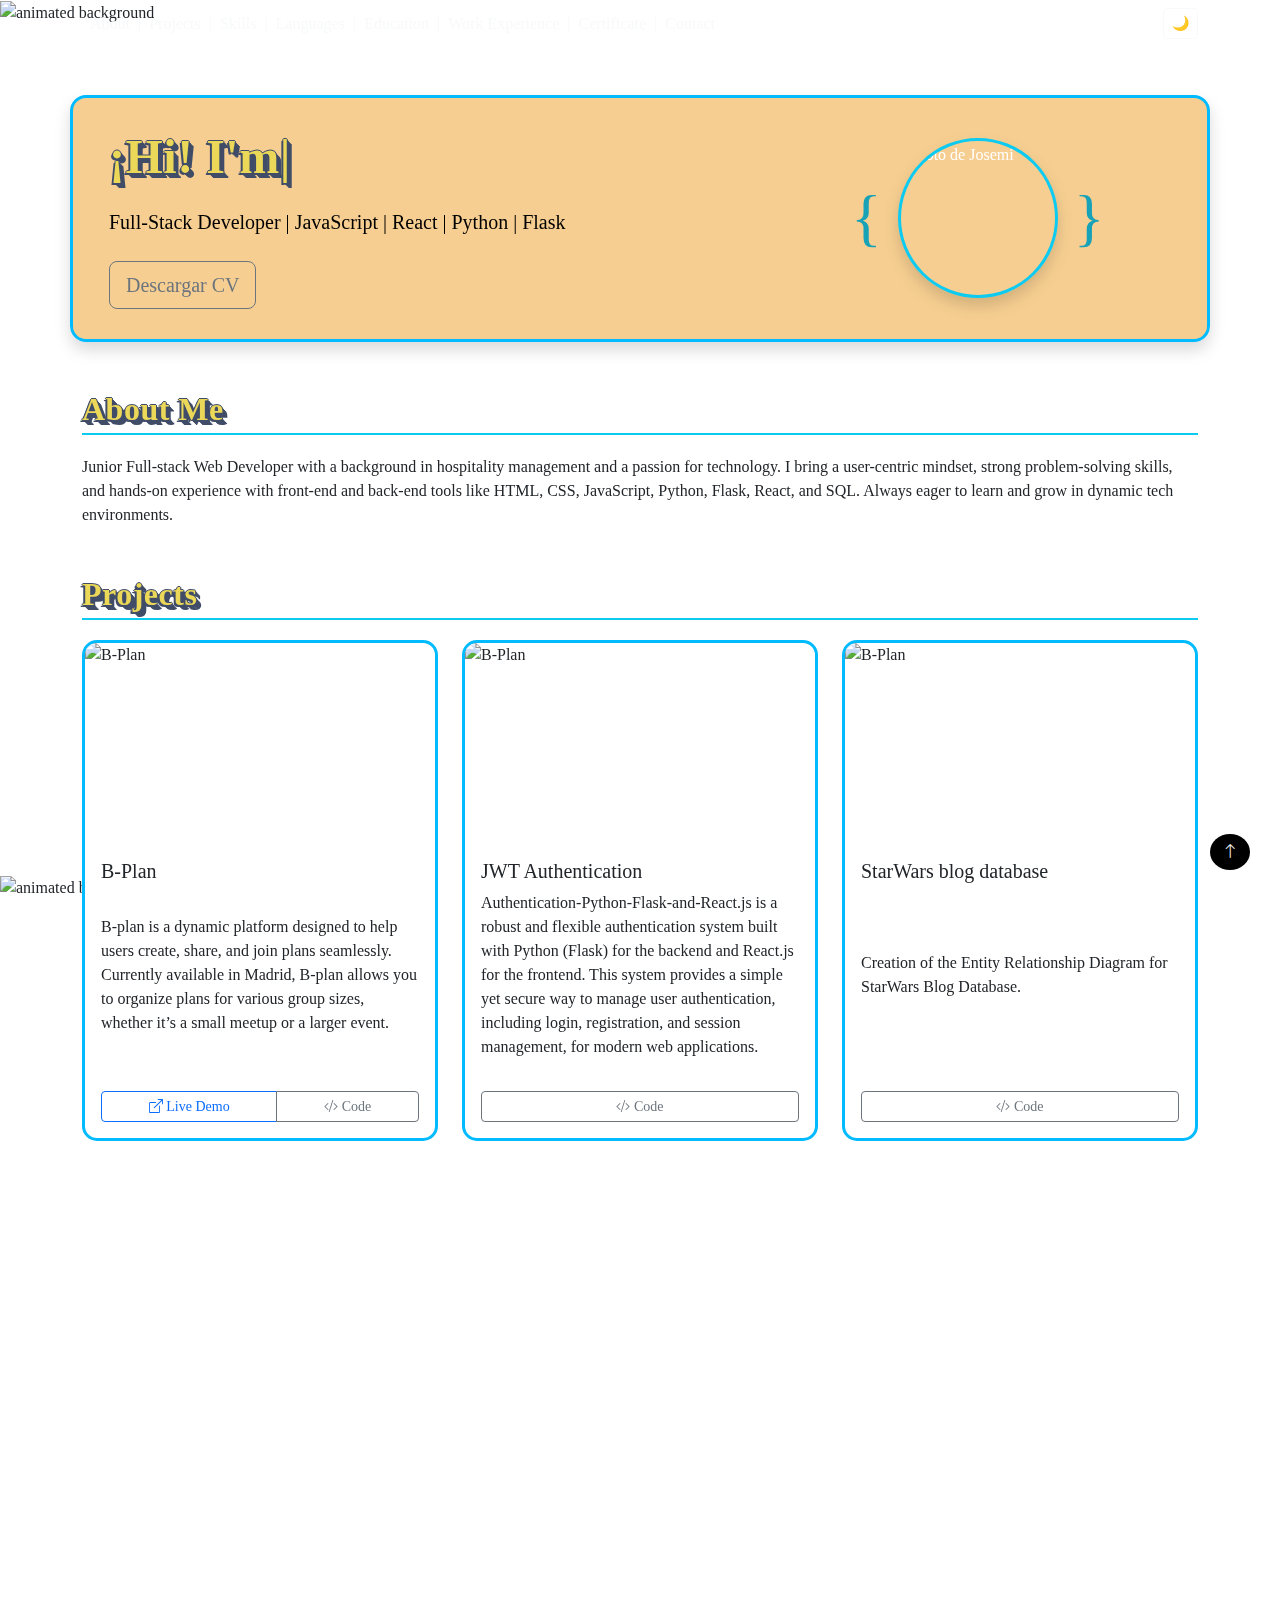
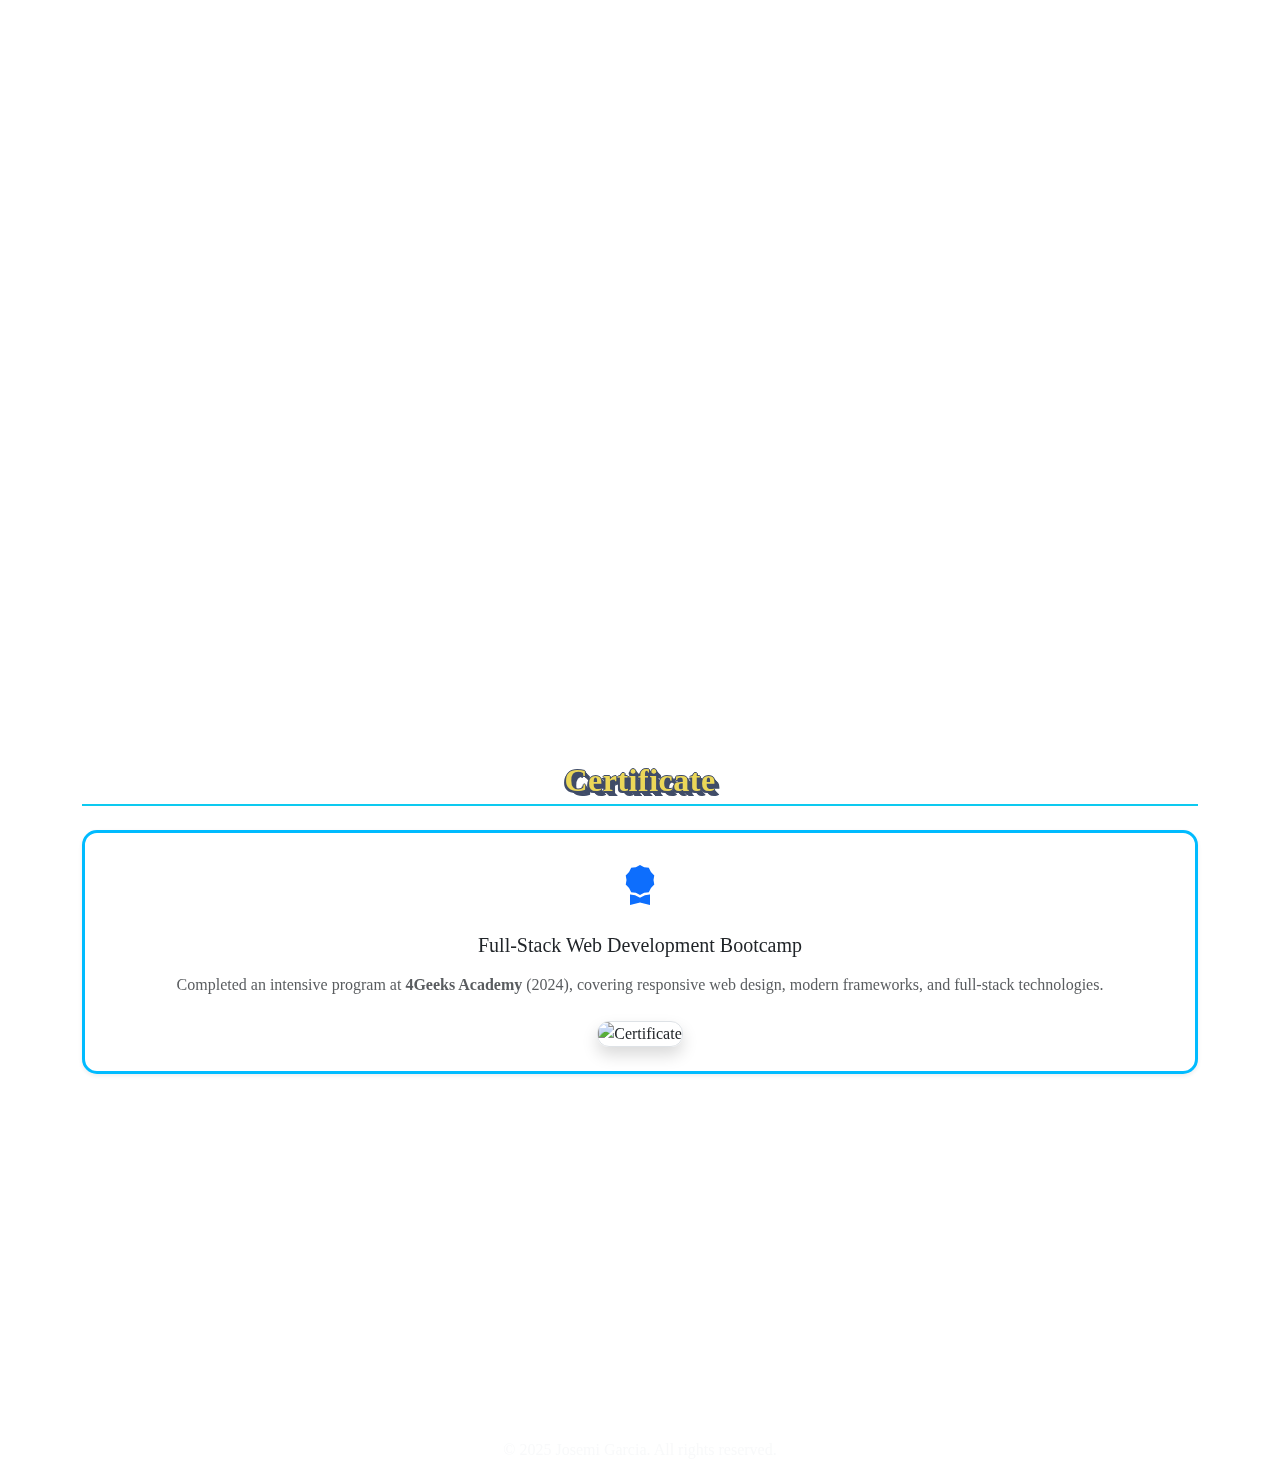
==== src/index.html @ 2c1e8ea0 "some changes" ====
<!DOCTYPE html>
<html lang="en">

<head>
    <meta charset="UTF-8" />
    <meta name="viewport" content="width=device-width, initial-scale=1.0" />
    <title>Mi Portfolio</title>

    <!-- Bootstrap CSS -->
    <link href="https://cdn.jsdelivr.net/npm/bootstrap@5.3.3/dist/css/bootstrap.min.css" rel="stylesheet" />
    <!-- Bootstrap Icons -->
    <link rel="stylesheet" href="https://cdn.jsdelivr.net/npm/bootstrap-icons@1.10.5/font/bootstrap-icons.css" />
    <!-- AOS Animations -->
    <link href="https://unpkg.com/aos@2.3.1/dist/aos.css" rel="stylesheet" />
    <link href="https://fonts.googleapis.com/css2?family=Inter:wght@300;400;600&display=swap" rel="stylesheet">
    <link href="https://fonts.googleapis.com/css2?family=Poppins:wght@300;400;600;700&display=swap" rel="stylesheet">
    <link rel="stylesheet" href="styles.css" />
</head>

<body>
    <!-- Imagen de fondo animada fija (encima del contenido) -->
    <div class="fixed-top" style="z-index: -1; width: 100%; top: 0;">
        <img width="100%" src="https://capsule-render.vercel.app/api?type=waving&color=00bfbf&height=120&section=header"
            alt="animated background" />
    </div>
    <!-- NAVBAR -->

    <nav class="navbar navbar-expand-lg  sticky-top" style="background-color: transparent;">
        <div class="container">
            <a class="navbar-brand d-lg-none" href="#">Portfolio</a>

            <!-- Botón hamburguesa -->
            <button class="navbar-toggler" type="button" data-bs-toggle="collapse" data-bs-target="#mainNavbar"
                aria-controls="mainNavbar" aria-expanded="false" aria-label="Toggle navigation">
                <span class="navbar-toggler-icon"></span>
            </button>
            <div class="collapse navbar-collapse justify-content-between" id="mainNavbar">
                <div class="d-flex align-items-center flex-wrap">
                    <a class="nav-link text-light px-2" href="#about">About</a>
                    <span class="text-light">|</span>
                    <a class="nav-link text-light px-2" href="#projects">Projects</a>
                    <span class="text-light">|</span>
                    <a class="nav-link text-light px-2" href="#skills">Skills</a>
                    <span class="text-light">|</span>
                    <a class="nav-link text-light px-2" href="#languages">Languages</a>
                    <span class="text-light">|</span>
                    <a class="nav-link text-light px-2" href="#education">Education</a>
                    <span class="text-light">|</span>
                    <a class="nav-link text-light px-2" href="#workexperience">Work Experience</a>
                    <span class="text-light">|</span>
                    <a class="nav-link text-light px-2" href="#certificate">Certificate</a>
                    <span class="text-light">|</span>
                    <a class="nav-link text-light px-2" href="#contact">Contact</a>
                </div>
                <div>
                    <button id="modeToggle" onclick="toggleDarkMode()" class="btn btn-outline-light btn-sm">🌙</button>

                </div>
            </div>
    </nav>

    <!-- HEADER -->
    <header class="container mt-5 hero-bg text-white shadow" data-aos="zoom-in" style="padding: 30px 0; width: 100%;">
        <div class="row align-items-center">

            <!-- Columna izquierda: Texto -->
            <div class="col-md-7 text-center text-md-start ps-md-5 pe-md-4">
                <h1 class="display-5 fw-bold mb-3">
                    <span id="typed-text"></span><span class="cursor">|</span>
                </h1>
                <p class="lead mb-4" style="color: black;">
                    Full-Stack Developer | JavaScript | React | Python | Flask
                </p>
                <div class="mt-4">
                    <a href="pdf/juniorfullstack.pdf" target="_blank" class="btn btn-outline-secondary btn-lg">Descargar
                        CV</a>
                </div>
            </div>


            <!-- Columna derecha: Imagen -->
            <div class="col-md-5 d-flex justify-content-center mt-4 mt-md-0">
                <div class="d-flex align-items-center">
                    <span style="font-size: 4rem; color: #17a2b8;">{</span>
                    <div class="mx-3 rounded-circle overflow-hidden border border-3 border-info shadow"
                        style="width: 160px; height: 160px;">
                        <img id="headerImage" src="images/result.png" alt="Foto de Josemi" class="hero-img"
                            style="width: 100%; height: 100%; object-fit: cover;">
                    </div>
                    <span style="font-size: 4rem; color: #17a2b8;">}</span>
                </div>
            </div>

        </div>
    </header>




    <!-- ABOUT -->
    <div class="container mt-5" id="about" data-aos="fade-up">
        <h2>About Me</h2>
        <p>
            Junior Full-stack Web Developer with a background in hospitality management and a passion for technology.
            I bring a user-centric mindset, strong problem-solving skills, and hands-on experience with front-end and
            back-end tools like HTML, CSS, JavaScript, Python, Flask, React, and SQL.
            Always eager to learn and grow in dynamic tech environments.
        </p>
    </div>

    <!-- PROJECTS -->
    <div class="container mt-5" id="projects" data-aos="fade-up">
        <h2>Projects</h2>
        <div class="row justify-content-center">
            <!-- Project 1 -->
            <div class="col-md-4 mb-4">
                <div class="card h-100">
                    <img src="images/WhatsApp Image 2025-04-08 at 11.13.22.jpeg" class="card-img-top" alt="B-Plan">
                    <div class="card-body d-flex flex-column">
                        <h5 class="card-title">B-Plan</h5>
                        <p class="card-text">B-plan is a dynamic platform designed to help users create, share, and join
                            plans seamlessly. Currently available in Madrid, B-plan allows you to organize plans for
                            various group sizes, whether it’s a small meetup or a larger event.</p>
                        <div class="btn-group mt-3">
                            <a href="https://sample-service-name-8dxn.onrender.com/" class="btn btn-outline-primary btn-sm"><i class="bi bi-box-arrow-up-right"></i>
                                Live Demo</a>
                            <a href="https://github.com/Josemi937/Proyecto-final_web-Plans" class="btn btn-outline-secondary btn-sm"><i class="bi bi-code-slash"></i>
                                Code</a>

                        </div>
                    </div>
                </div>
            </div>

            <!-- Project 2 -->
            <div class="col-md-4 mb-4">
                <div class="card h-100">
                    <img src="images/jwt_authentication_go_1f232b5340.png" class="card-img-top" alt="B-Plan">
                    <div class="card-body d-flex flex-column">
                        <h5 class="card-title">JWT Authentication </h5>
                        <p class="card-text">Authentication-Python-Flask-and-React.js is a robust and flexible
                            authentication system built with Python (Flask) for the backend and React.js for the
                            frontend. This system provides a simple yet secure way to manage user authentication,
                            including login, registration, and session management, for modern web applications.</p>
                        <div class="btn-group mt-3">
                            <a href="https://github.com/Josemi937/Authentication-Python-Flask-y-React.js"
                                class="btn btn-outline-secondary btn-sm"><i class="bi bi-code-slash"></i> Code</a>


                        </div>
                    </div>
                </div>
            </div>
            <!-- Project 3 -->
            <div class="col-md-4 mb-4">
                <div class="card h-100">
                    <img src="images/Star-wars-logo-new-tall.webp" class="card-img-top" alt="B-Plan">
                    <div class="card-body d-flex flex-column">
                        <h5 class="card-title">StarWars blog database</h5>
                        <p class="card-text">Creation of the Entity Relationship Diagram for StarWars Blog Database.</p>
                        <div class="btn-group mt-3">
                            <a href="https://github.com/Josemi937/Josemi937_exercise-starwars-data-modeling"
                                class="btn btn-outline-secondary btn-sm"><i class="bi bi-code-slash"></i> Code</a>


                        </div>
                    </div>
                </div>
            </div>
        </div>
    </div>



    <!-- SKILLS -->
    <div class="container mt-5" id="skills" data-aos="fade-up">
        <h2>Skills</h2>
        <div class="row row-cols-2 row-cols-md-4 g-3 text-center">
            <div class="col">
                <div class="card shadow-sm p-3">
                    <i class="bi bi-code-slash fs-1 text-primary"></i>
                    <p class="mb-0 mt-2">HTML / CSS</p>
                </div>
            </div>
            <div class="col">
                <div class="card shadow-sm p-3">
                    <i class="bi bi-braces fs-1 text-warning"></i>
                    <p class="mb-0 mt-2">JavaScript / React</p>
                </div>
            </div>
            <div class="col">
                <div class="card shadow-sm p-3">
                    <i class="bi bi-database fs-1 text-success"></i>
                    <p class="mb-0 mt-2">Python / Flask</p>
                </div>
            </div>
            <div class="col">
                <div class="card shadow-sm p-3">
                    <i class="bi bi-git fs-1 text-danger"></i>
                    <p class="mb-0 mt-2">Git / GitHub</p>
                </div>
            </div>
        </div>
    </div>

    <!-- LANGUAGES -->
    <div class="container mt-5" id="languages" data-aos="fade-up">
        <h2>Languages</h2>
        <div class="row row-cols-1 row-cols-md-2 g-4 text-center">
            <div class="col">
                <div class="card shadow-sm p-3">
                    <span style="font-size: 2rem;">🇪🇸</span>
                    <h5 class="mt-2 mb-1">Spanish</h5>
                    <p class="mb-0">Native Speaker</p>
                </div>
            </div>
            <div class="col">
                <div class="card shadow-sm p-3">
                    <span style="font-size: 2rem;">🇬🇧</span>
                    <h5 class="mt-2 mb-1">English</h5>
                    <p class="mb-0">Fluent </p>
                </div>
            </div>
        </div>
    </div>


    <!-- EDUCATION -->
    <div class="container mt-5" id="education" data-aos="fade-up">
        <h2>Education</h2>
        <div class="card shadow-sm p-4">
            <div class="d-flex align-items-center">
                <i class="bi bi-mortarboard-fill fs-1 text-primary me-3"></i>
                <div>
                    <h5 class="mb-1">Full-Stack Web Development Bootcamp</h5>
                    <p class="mb-1"><strong>4Geeks Academy</strong> – 2024</p>
                    <p class="mb-0 text-muted">
                        Focused on building responsive web apps using HTML, CSS, JavaScript, React, Python, Flask, and
                        SQL.
                    </p>
                </div>
            </div>
        </div>
    </div>


    <!-- WORK EXPERIENCE -->
    <div class="container mt-5" id="workexperience" data-aos="fade-up">
        <h2>Work Experience</h2>

        <div class="card shadow-sm p-4 mb-3">
            <div class="d-flex align-items-start">
                <i class="bi bi-people-fill fs-1 text-primary me-3"></i>
                <div>
                    <h5 class="mb-1">Hospitality Manager</h5>
                    <p class="mb-1"><strong>International Restaurants</strong> (6+ years)</p>
                    <p class="mb-0 text-muted">
                        Oversaw daily operations, led diverse teams, and ensured excellent guest experiences in
                        high-pressure environments.
                    </p>
                </div>
            </div>
        </div>

        <div class="card shadow-sm p-4">
            <div class="d-flex align-items-start">
                <i class="bi bi-laptop-fill fs-1 text-primary me-3"></i>
                <div>
                    <h5 class="mb-1">Web Developer (Personal Projects)</h5>
                    <p class="mb-1"><strong>Self-taught</strong> – 2024</p>
                    <p class="mb-0 text-muted">
                        Designed and developed personal web projects from scratch, learning to work with modern tools
                        and frameworks.
                    </p>
                </div>
            </div>
        </div>
    </div>



    <!-- CERTIFICATES -->
    <div class="container mt-5" id="certificate" style="position: relative; z-index: 1;">
        <!-- Contenido de la tarjeta -->
        <h2 class="text-center mb-4">Certificate</h2>
        <div class="card shadow-sm p-4 text-center">
            <i class="bi bi-award-fill fs-1 text-primary mb-3"></i>
            <h5 class="mb-3">Full-Stack Web Development Bootcamp</h5>
            <p class="text-muted mb-4">
                Completed an intensive program at <strong>4Geeks Academy</strong> (2024), covering responsive web
                design, modern frameworks, and full-stack technologies.
            </p>

            <div class="d-flex justify-content-center">
                <img src="images/certificado.jpeg" alt="Certificate" class="img-fluid border shadow"
                    style="max-width: 600px; border-radius: 12px;">
            </div>
        </div>


    </div>




    <!-- CONTACT -->
    <div class="container mt-5 mb-5" id="contact" data-aos="fade-up">
        <h2 class="text-center mb-4">Contact</h2>

        <div class="card shadow-sm p-4 text-center">
            <p class="mb-4">Feel free to reach out through any of the platforms below:</p>

            <div class="d-flex justify-content-center gap-5 flex-wrap">
                <!-- Email -->
                <a href="mailto:josemigarciadela77@gmail.com" target="_blank" class="text-decoration-none contact-icon">
                    <div class="d-flex flex-column align-items-center">
                        <i class="bi bi-envelope-fill fs-2 mb-2 contact-hover"></i>
                        <span>Email</span>
                    </div>
                </a>

                <!-- LinkedIn -->
                <a href="https://www.linkedin.com/in/jose-miguel-garcia-de-la-cruz" target="_blank"
                    class="text-decoration-none contact-icon">
                    <div class="d-flex flex-column align-items-center">
                        <i class="bi bi-linkedin fs-2 mb-2 contact-hover"></i>
                        <span>LinkedIn</span>
                    </div>
                </a>

                <!-- GitHub -->
                <a href="https://github.com/Josemi937" target="_blank" class="text-decoration-none contact-icon">
                    <div class="d-flex flex-column align-items-center">
                        <i class="bi bi-github fs-2 mb-2 contact-hover"></i>
                        <span>GitHub</span>
                    </div>
                </a>
            </div>
        </div>

    </div>


    <!-- FOOTER -->
    <footer class="text-light text-center py-3 mt-5">
        <div class="container">
            <p class="mb-0">© 2025 Josemi Garcia. All rights reserved.</p>
        </div>
    </footer>
    <div class="fixed-bottom" style="z-index: -1; width: 100%; bottom: 0;">
        <img width="100%" src="https://capsule-render.vercel.app/api?type=waving&color=00bfbf&height=120&section=footer"
            alt="animated background" />
    </div>

    <!-- BACK TO TOP -->
    <button id="backToTop" class="btn btn-primary rounded-circle">
        <i class="bi bi-arrow-up"></i>
    </button>

    <!-- Scripts -->
    <script src="https://cdn.jsdelivr.net/npm/bootstrap@5.3.3/dist/js/bootstrap.bundle.min.js"></script>
    <script src="https://unpkg.com/aos@2.3.1/dist/aos.js"></script>
    <script src="scripts.js"></script>

</body>

</html>
---- src/styles.css ----
@import url('https://fonts.googleapis.com/css2?family=Poppins:wght@300;400;600;700&display=swap');
#headerImage {
  opacity: 0;  /* Iniciar invisible */
  transition: opacity 1.5s ease-in-out;  /* Desvanecimiento suave */
  max-width: 100%;
  height: auto;
}

/* Clases que se añaden cuando la imagen está cargada */
#headerImage.loaded {
  opacity: 1;  /* Hacer visible la imagen */
}
body {
  font-family: Comic Sans MS; 
  scroll-behavior: smooth;
}

h1, h2, h3 {

  letter-spacing: 0.5px;
  text-shadow: 1px 1px 2px rgba(0,0,0,0.1);
}

h1 {
  font-family: Comic Sans MS; 
  font-weight:bold; 
  font-size: 30px; 
  color: #EBD758; 
  text-shadow: -1px 0 #414D68, 0 1px #414D68, 1px 0 #414D68, 0 -1px #414D68, -2px 2px 0 #414D68, 2px 2px 0 #414D68, 1px 1px #414D68, 2px 2px #414D68, 3px 3px #414D68, 4px 4px #414D68, 5px 5px #414D68; 
  font-size: 2rem;
  font-weight: 600;
  margin-bottom: 20px;
  padding-bottom: 5px;
  transition: border-color 0.3s ease;
  animation: fadeInUp 1s ease-in-out;
}

h2 {
  font-family: Comic Sans MS; 
  font-weight:bold; 
  font-size: 30px; 
  color: #EBD758; 
  text-shadow: -1px 0 #414D68, 0 1px #414D68, 1px 0 #414D68, 0 -1px #414D68, -2px 2px 0 #414D68, 2px 2px 0 #414D68, 1px 1px #414D68, 2px 2px #414D68, 3px 3px #414D68, 4px 4px #414D68, 5px 5px #414D68; 
  font-size: 2rem;
  font-weight: 600;
  margin-bottom: 20px;
  padding-bottom: 5px;
  border-bottom: 2px solid #0dcaf0;
  transition: border-color 0.3s ease;
}
h2:hover {
  border-color: #6610f2;
}

/* Animaciones */
@keyframes fadeInUp {
  from { opacity: 0; transform: translateY(20px); }
  to { opacity: 1; transform: translateY(0); }
}
@keyframes slideInImage {
  from { transform: translateX(-100px); opacity: 0; }
  to { transform: translateX(0); opacity: 1; }
}
@keyframes fadeInText {
  from { opacity: 0; transform: translateY(20px); }
  to { opacity: 1; transform: translateY(0); }
}
@keyframes gradientBG {
  0% { background-position: 0% 50%; }
  50% { background-position: 100% 50%; }
  100% { background-position: 0% 50%; }
}
@keyframes blink {
  50% { opacity: 0; }
}

/* Header */
.hero-bg {
  /* From https://css.glass */
background: rgba(235, 143, 5, 0.44);
border-radius: 16px;
box-shadow: 0 4px 30px rgba(126, 95, 44, 0.1);
backdrop-filter: blur(20px);
-webkit-backdrop-filter: blur(20px);
border: 3px solid rgb(0, 187, 255);
}

/* Botones */
.btn-lg:hover {
  transform: scale(1.1);
  background-color: #6610f2;
}

/* Cursor */
.cursor {
  display: inline-block;
  animation: blink 1s step-start infinite;
}

/* Cards */
.card {
  transition: transform 0.3s ease, box-shadow 0.3s ease;
  border-radius: 15px;
  overflow: hidden;
border: 3px solid rgb(0, 187, 255);
}
.card:hover {
  transform: translateY(-8px) scale(1.02);
  box-shadow: 0 12px 24px rgba(0, 0, 0, 0.2);
}
.card-img-top {
  height: 200px;
  object-fit: cover;
}
.card-body {
  display: flex;
  flex-direction: column;
  justify-content: space-between;
}

/* Dark Mode */
body.dark-mode {
  background-color: #121212;
  color: #e0e0e0;
}
.dark-mode .card {
  background-color: #1e1e1e;
  color: #e0e0e0;
}
.dark-mode .text-muted {
  color: #cccccc !important;
}
/* Color de los iconos en modo claro */
.contact-icon i {
  color: #000; /* Negro en modo claro */
  transition: color 0.3s ease;
}

/* Cuando está activado el modo oscuro */
body.dark-mode .contact-icon i {
  color: #fff; /* Blanco en modo oscuro */
}
p.dark-mode{
  color: #fff;
}
/* Estilo por defecto (modo claro) */
#backToTop {
  position: fixed;
  bottom: 30px;
  right: 30px;
  z-index: 1000;
  background-color: #000;
  color: rgb(241, 238, 238);
  border: none;
  transition: all 0.3s ease;
}

/* Modo oscuro */
body.dark-mode #backToTop {
  background-color: #ffffff; /* fondo blanco en modo oscuro */
  color: #121212; /* icono oscuro */
  box-shadow: 0 0 10px rgba(255, 255, 255, 0.2);
}

/* Opcional: hover effects */
#backToTop:hover {
  transform: scale(1.1);
}
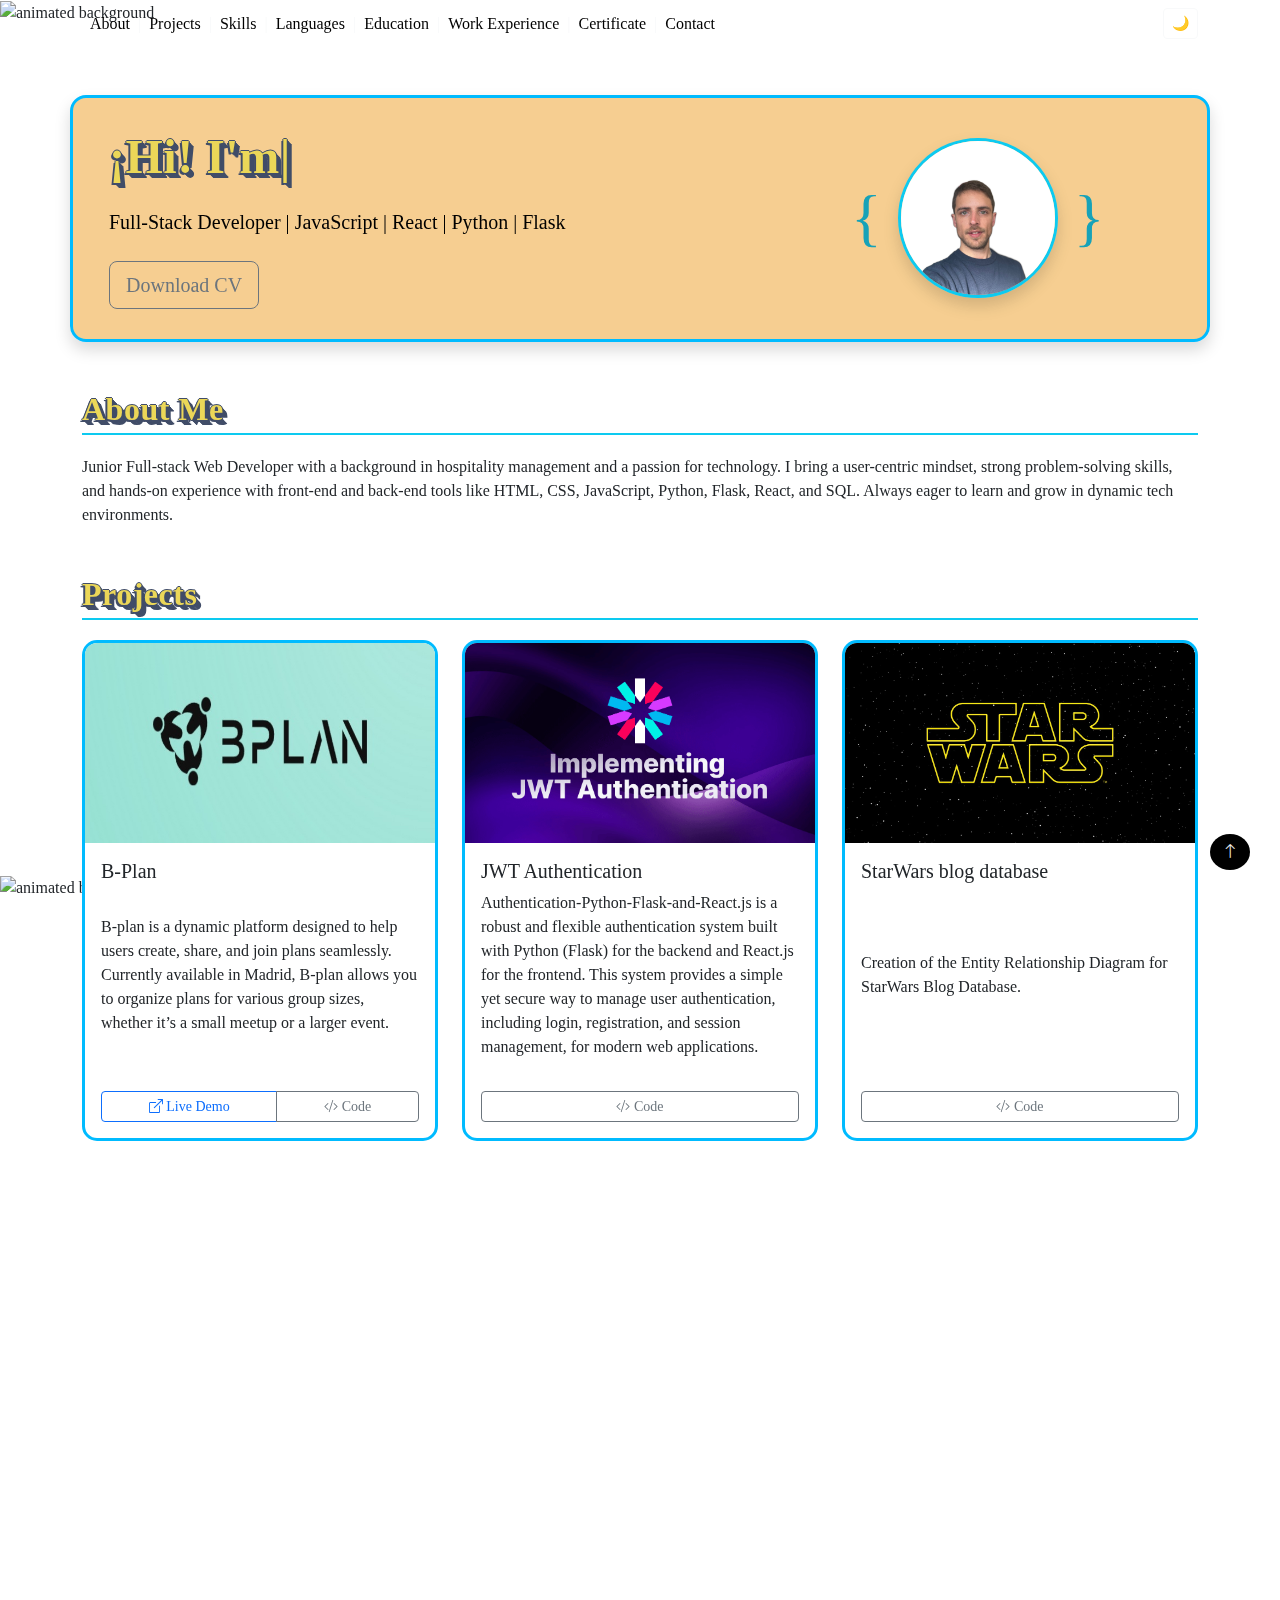
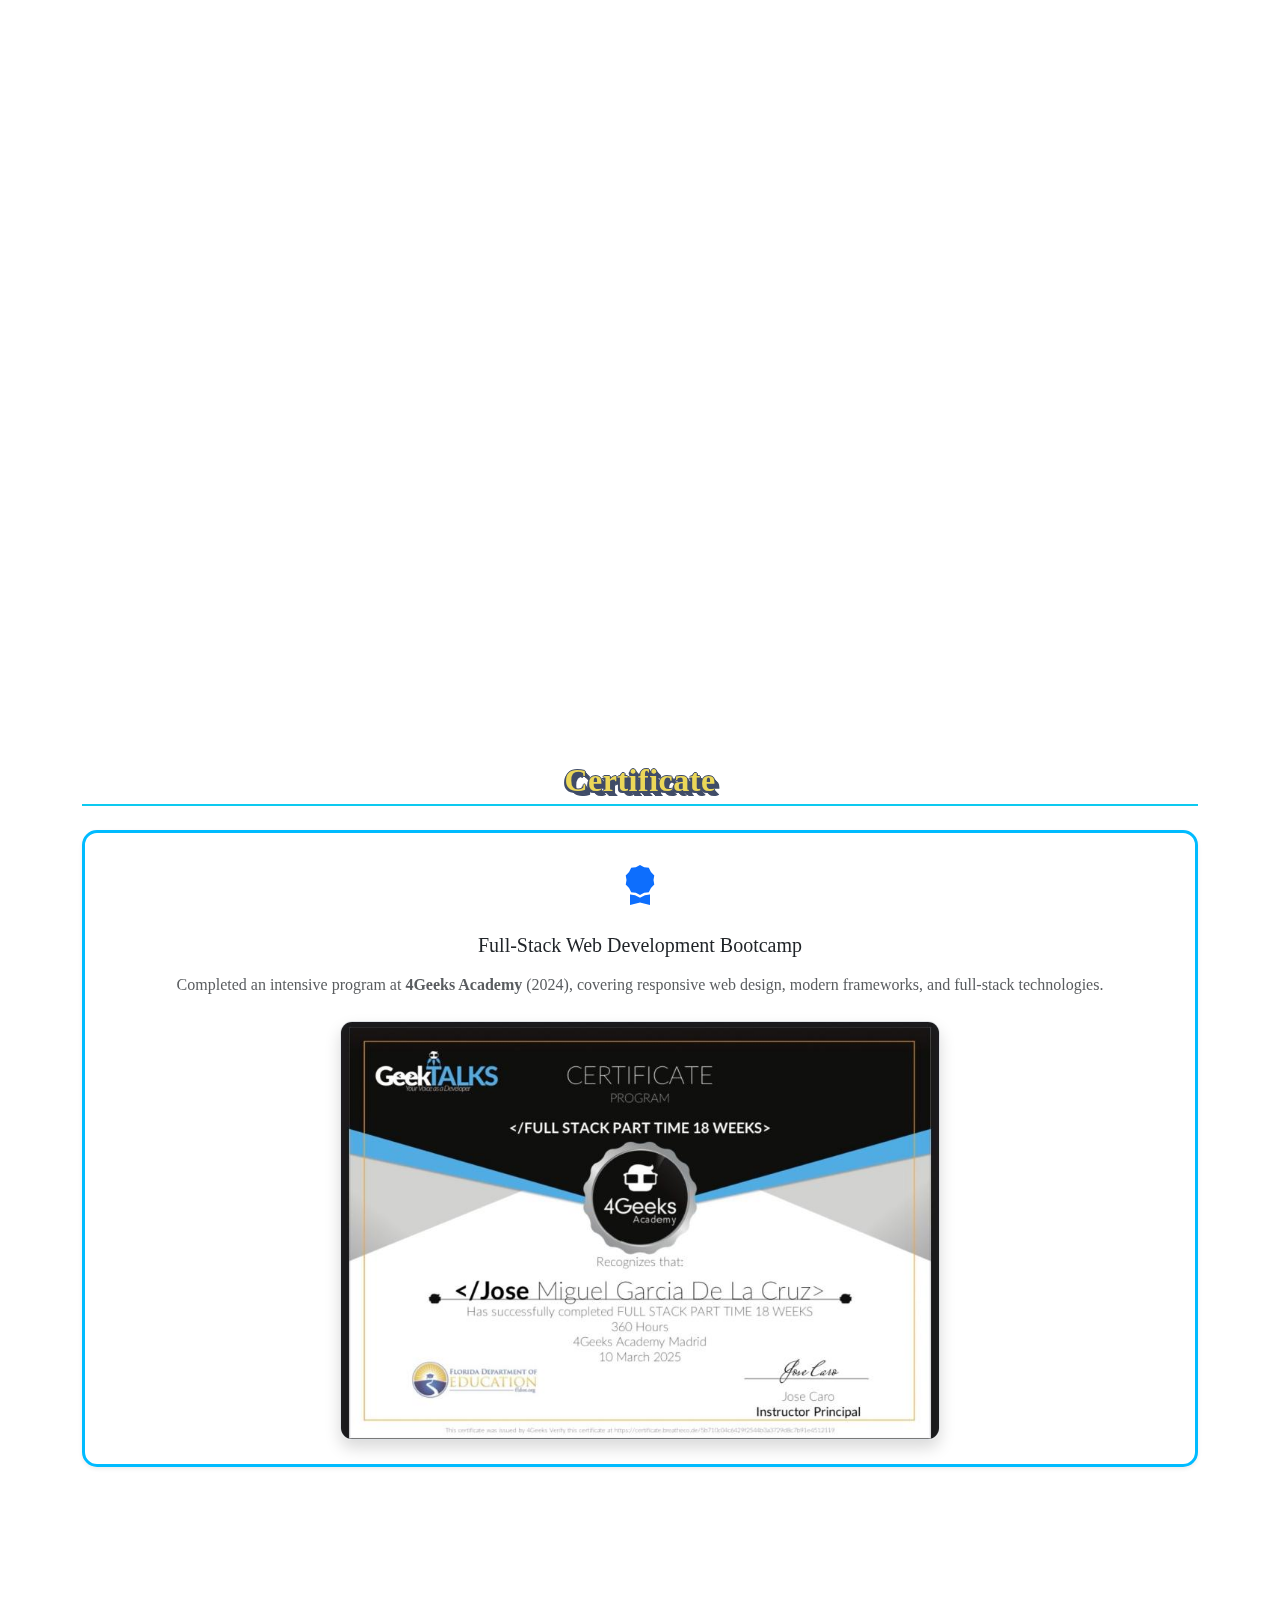
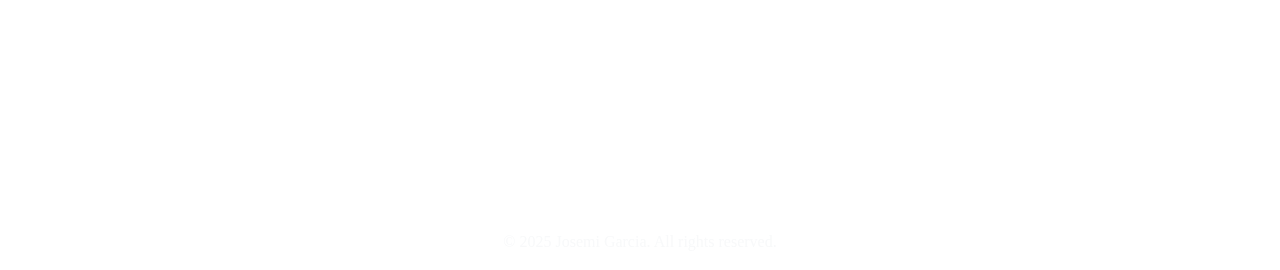
==== commit 4aa98a07: "fix" ====
--- a/src/index.html
+++ b/src/index.html
@@ -72,7 +72,7 @@
                     Full-Stack Developer | JavaScript | React | Python | Flask
                 </p>
                 <div class="mt-4">
-                    <a href="pdf/juniorfullstack.pdf" target="_blank" class="btn btn-outline-secondary btn-lg">Descargar
+                    <a href="pdf/juniorfullstack.pdf" target="_blank" class="btn btn-outline-secondary btn-lg">Download
                         CV</a>
                 </div>
             </div>
--- a/src/styles.css
+++ b/src/styles.css
@@ -166,3 +166,12 @@
 #backToTop:hover {
   transform: scale(1.1);
 }
+/* Enlaces del navbar en modo claro */
+.navbar a {
+  color: black !important;
+}
+
+/* Enlaces del navbar en modo oscuro */
+body.dark-mode .navbar a {
+  color: white !important;
+}
